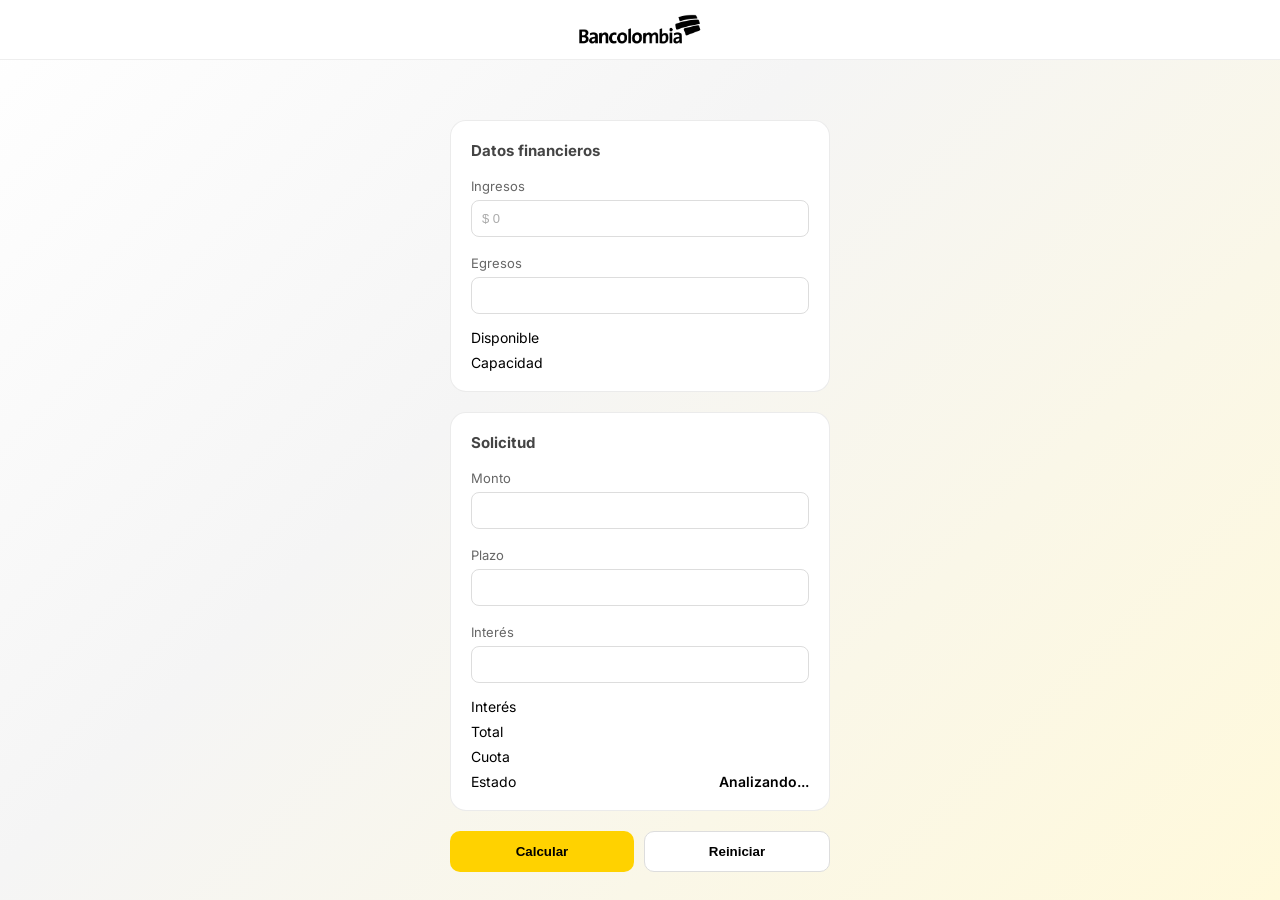
==== index.html @ 23a82eb3 "renombrar HTML" ====
<!DOCTYPE html>
<html lang="es">
<head>
<meta charset="UTF-8">
<meta name="viewport" content="width=device-width, initial-scale=1.0">

<title>Simulador de Crédito</title>

<link href="https://fonts.googleapis.com/css2?family=Inter:wght@300;400;600&display=swap" rel="stylesheet">
<link rel="stylesheet" href="simulador.css">

<script src="funciones.js"></script>
<script src="simulador.js"></script>
</head>

<body>

<!-- HEADER -->
<header class="topbar">
    <img src="BanColombia.png" class="logo">
    <span class="brand"></span>
</header>

<!-- CONTENIDO -->
<div class="container">

    <!-- CARD 1 -->
    <div class="card">
        <h2>Datos financieros</h2>

        <div class="field">
            <label>Ingresos</label>
            <input type="text" id="txtIngresos" placeholder="$ 0">
            <small class="error"></small>
        </div>

        <div class="field">
            <label>Egresos</label>
            <input type="text" id="txtEgresos">
            <small class="error"></small>
        </div>

        <div class="result">
            <p>Disponible <span id="spnDisponible"></span></p>
            <p>Capacidad <span id="spnCapacidadPago"></span></p>
        </div>
    </div>

    <!-- CARD 2 -->
    <div class="card">
        <h2>Solicitud</h2>

        <div class="field">
            <label>Monto</label>
            <input type="text" id="txtMonto">
        </div>

        <div class="field">
            <label>Plazo</label>
            <input type="text" id="txtPlazo">
        </div>

        <div class="field">
            <label>Interés</label>
            <input type="text" id="txtTasaInteres">
        </div>

        <div class="result">
            <p>Interés <span id="spnInteresPagar"></span></p>
            <p>Total <span id="spnTotalPrestamo"></span></p>
            <p>Cuota <span id="spnCuotaMensual"></span></p>

            <p class="estado">
                Estado 
                <span id="spnEstadoCredito" class="estado-text">Analizando...</span>
            </p>
        </div>
    </div>

    <!-- BOTONES -->
    <div class="buttons">
        <button class="primary" onclick="calcular()">Calcular</button>
        <button class="secondary" id="btnReiniciar">Reiniciar</button>
    </div>

</div>

</body>
</html>
---- simulador.css ----
* {
  margin: 0;
  padding: 0;
  box-sizing: border-box;
}

body {
  font-family: 'Inter', sans-serif;

  background: linear-gradient(
    135deg,
    #ffffff 0%,
    #f5f5f5 40%,
    #fff9db 100%
  );

  min-height: 100vh;
}

/* HEADER */
.topbar {
  height: 60px;
  background: #fff;
  display: flex;
  align-items: center;
  justify-content: center;
  padding: 0 15px;
  border-bottom: 1px solid #eee;
}

.logo {
  width: 140px;
  transition: transform 0.3s ease;
}

.logo:hover {
  transform: scale(1.05);
}

.brand {
  font-weight: 600;
}

/* CONTENEDOR */
.container {
  max-width: 420px;
  margin: 30px auto;
  padding: 15px;
}

/* CARDS */
.card {
  background: white;
  padding: 20px;
  border-radius: 16px;
  margin-bottom: 20px;
  border: 1px solid rgba(0,0,0,0.08);

  transition: all 0.3s ease;
}

.card:hover {
  transform: translateY(-4px);
  box-shadow: 0 10px 25px rgba(0,0,0,0.08);
}

.card {
  backdrop-filter: blur(6px);
}

h2 {
  font-size: 15px;
  margin-bottom: 15px;
  color: #444;
}

/* INPUTS */
.field {
  margin-bottom: 15px;
}

label {
  font-size: 13px;
  color: #666;
}

input {
  width: 100%;
  padding: 10px;
  border-radius: 8px;
  border: 1px solid #ddd;
  margin-top: 5px;
  transition: all 0.2s ease;
}

input:focus {
  border-color: #FFD200;
  box-shadow: 0 0 0 3px rgba(255,210,0,0.2);
}
input::placeholder {
  color: #aaa;
  font-size: 13px;
}

/* ERROR */
.error {
  color: red;
  font-size: 11px;
}

/* RESULTADOS */
.result p {
  display: flex;
  justify-content: space-between;
  margin-top: 8px;
  font-size: 14px;
}

.result span {
  font-weight: 600;
}

/* ESTADO */
.estado-text {
  font-weight: bold;
}

/* BOTONES */
.buttons {
  display: flex;
  gap: 10px;
}

button {
  flex: 1;
  padding: 12px;
  border-radius: 10px;
  border: none;
  cursor: pointer;
  font-weight: 600;
  transition: all 0.25s ease;
}

.primary {
  background: #FFD200;
}

.secondary {
  background: white;
  border: 1px solid #ddd;
}

/* HOVER PRO */
button:hover {
  transform: translateY(-4px) scale(1.03);
  box-shadow: 0 10px 20px rgba(0,0,0,0.1);
}

button:active {
  transform: scale(0.97);
}

.container {
  max-width: 420px;
  width: 90%;
  margin: 40px auto;
  padding: 20px;
}
@media (max-width: 500px) {

  .topbar {
    height: 55px;
  }

  .logo {
    width: 110px;
  }

  .container {
    margin: 15px auto;
    padding: 15px;
  }

  .card {
    padding: 15px;
  }

  h2 {
    font-size: 14px;
  }

  input {
    padding: 12px;
    font-size: 16px; /* evita zoom en móvil */
  }

  .buttons {
    flex-direction: column;
  }

  button {
    width: 100%;
  }
}
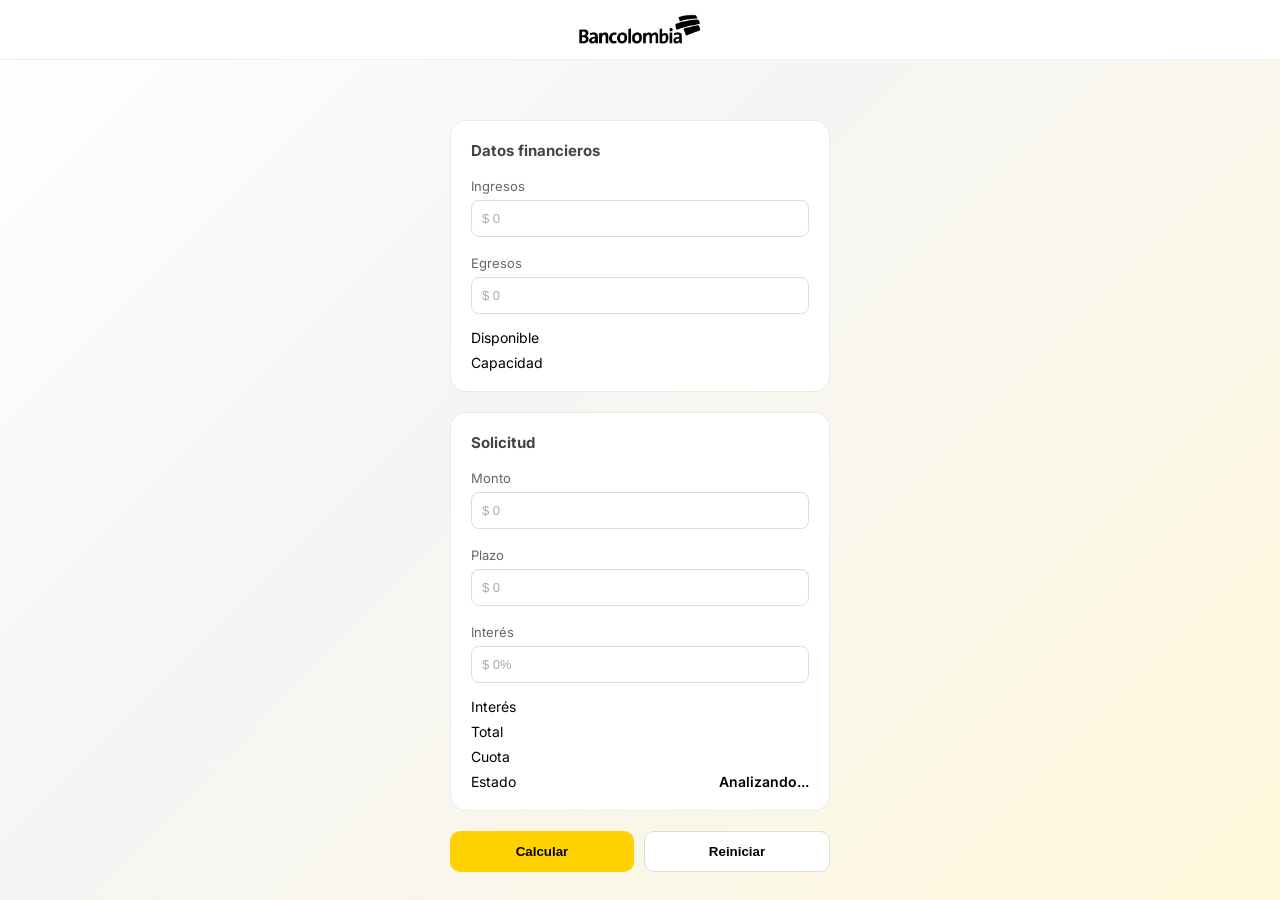
==== commit a1863ec2: "ui: improve user guidance with '$ 0%' placeholder in finance data" ====
--- a/index.html
+++ b/index.html
@@ -36,7 +36,7 @@
 
         <div class="field">
             <label>Egresos</label>
-            <input type="text" id="txtEgresos">
+            <input type="text" id="txtEgresos" placeholder="$ 0">
             <small class="error"></small>
         </div>
 
@@ -52,17 +52,17 @@
 
         <div class="field">
             <label>Monto</label>
-            <input type="text" id="txtMonto">
+            <input type="text" id="txtMonto" placeholder="$ 0">
         </div>
 
         <div class="field">
             <label>Plazo</label>
-            <input type="text" id="txtPlazo">
+            <input type="text" id="txtPlazo" placeholder="$ 0">
         </div>
 
         <div class="field">
             <label>Interés</label>
-            <input type="text" id="txtTasaInteres">
+            <input type="text" id="txtTasaInteres" placeholder="$ 0%">
         </div>
 
         <div class="result">
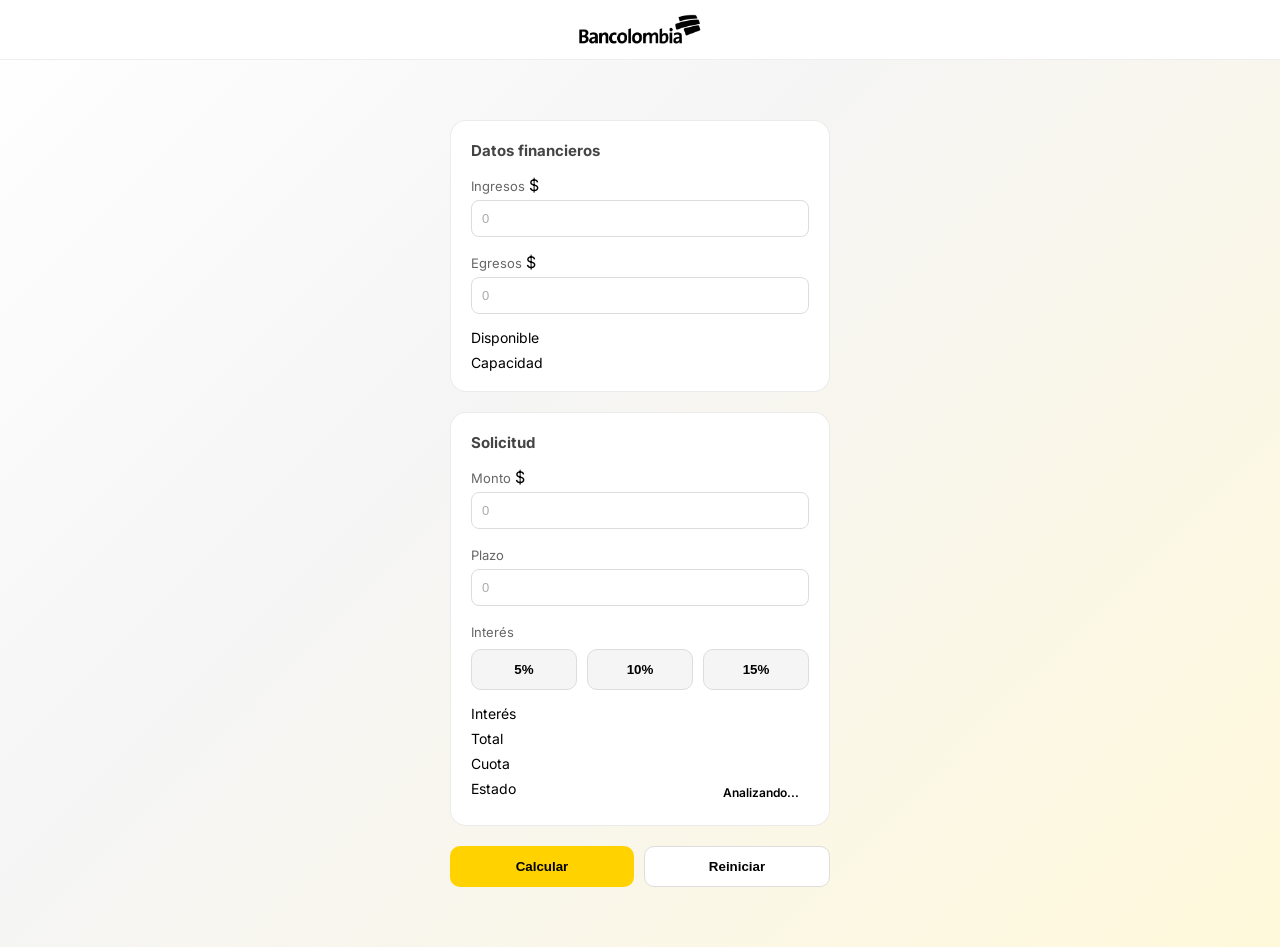
==== commit b7b591b0: "feat: simulador de crédito con validaciones, UI interactiva, selección de tasa, formato monetario y " ====
--- a/index.html
+++ b/index.html
@@ -30,14 +30,16 @@
 
         <div class="field">
             <label>Ingresos</label>
-            <input type="text" id="txtIngresos" placeholder="$ 0">
-            <small class="error"></small>
+            <span>$</span>
+            <input type="text" id="txtIngresos" placeholder="0">
+            <small id="errorIngresos" class="error"></small>
         </div>
 
         <div class="field">
             <label>Egresos</label>
-            <input type="text" id="txtEgresos" placeholder="$ 0">
-            <small class="error"></small>
+            <span>$</span>
+            <input type="text" id="txtEgresos" placeholder="0">
+            <small id="errorEgresos" class="error"></small>
         </div>
 
         <div class="result">
@@ -52,17 +54,25 @@
 
         <div class="field">
             <label>Monto</label>
-            <input type="text" id="txtMonto" placeholder="$ 0">
+            <span>$</span>
+            <input type="text" id="txtMonto" placeholder="0">
+            <small id="errorMonto" class="error"></small>
         </div>
 
         <div class="field">
             <label>Plazo</label>
-            <input type="text" id="txtPlazo" placeholder="$ 0">
+            <input type="text" id="txtPlazo" placeholder="0">
+            <small id="errorPlazo" class="error"></small>
         </div>
 
         <div class="field">
             <label>Interés</label>
-            <input type="text" id="txtTasaInteres" placeholder="$ 0%">
+            <div class="opciones-interes">
+                <button onclick="seleccionarInteres(5, this)">5%</button>
+                <button onclick="seleccionarInteres(10, this)">10%</button>
+                <button onclick="seleccionarInteres(15, this)">15%</button>
+            </div>
+            <small id="errorInteres" class="error"></small>
         </div>
 
         <div class="result">
@@ -80,7 +90,7 @@
     <!-- BOTONES -->
     <div class="buttons">
         <button class="primary" onclick="calcular()">Calcular</button>
-        <button class="secondary" id="btnReiniciar">Reiniciar</button>
+        <button class="secondary" id="btnReiniciar" onclick="reiniciar()">Reiniciar</button>
     </div>
 
 </div>
--- a/simulador.css
+++ b/simulador.css
@@ -201,4 +201,93 @@
   button {
     width: 100%;
   }
+}
+input.error-input {
+  border: 1px solid red;
+  background-color: #ffe6e6;
+}
+.error {
+  min-height: 14px;
+}
+.aprobado {
+  color: green;
+}
+
+.riesgo {
+  color: orange;
+}
+
+.rechazado {
+  color: red;
+}
+.input-icon {
+  position: relative;
+}
+
+.input-icon span {
+  position: absolute;
+  left: 10px;
+  top: 35px;
+  color: #999;
+  font-size: 14px;
+}
+
+.input-icon input {
+  padding-left: 25px;
+}
+.result span {
+  transition: all 0.3s ease;
+}
+
+.result span.actualizado {
+  color: #FFD200;
+  transform: scale(1.1);
+}
+
+
+.estado-text {
+  padding: 5px 10px;
+  border-radius: 8px;
+  font-size: 12px;
+}
+
+.aprobado {
+  background: #d4edda;
+  color: #155724;
+}
+
+.riesgo {
+  background: #fff3cd;
+  color: #856404;
+}
+
+.rechazado {
+  background: #f8d7da;
+  color: #721c24;
+}
+
+
+.primary:hover {
+  background: #ffcc00;
+}
+
+.secondary:hover {
+  background: #f5f5f5;
+}
+
+.opciones-interes {
+  display: flex;
+  gap: 10px;
+  margin-top: 8px;
+}
+
+.opciones-interes button {
+  flex: 1;
+  background: #f5f5f5;
+  border: 1px solid #ddd;
+}
+
+.opciones-interes button.activo {
+  background: #FFD200;
+  border: 1px solid #FFD200;
 }
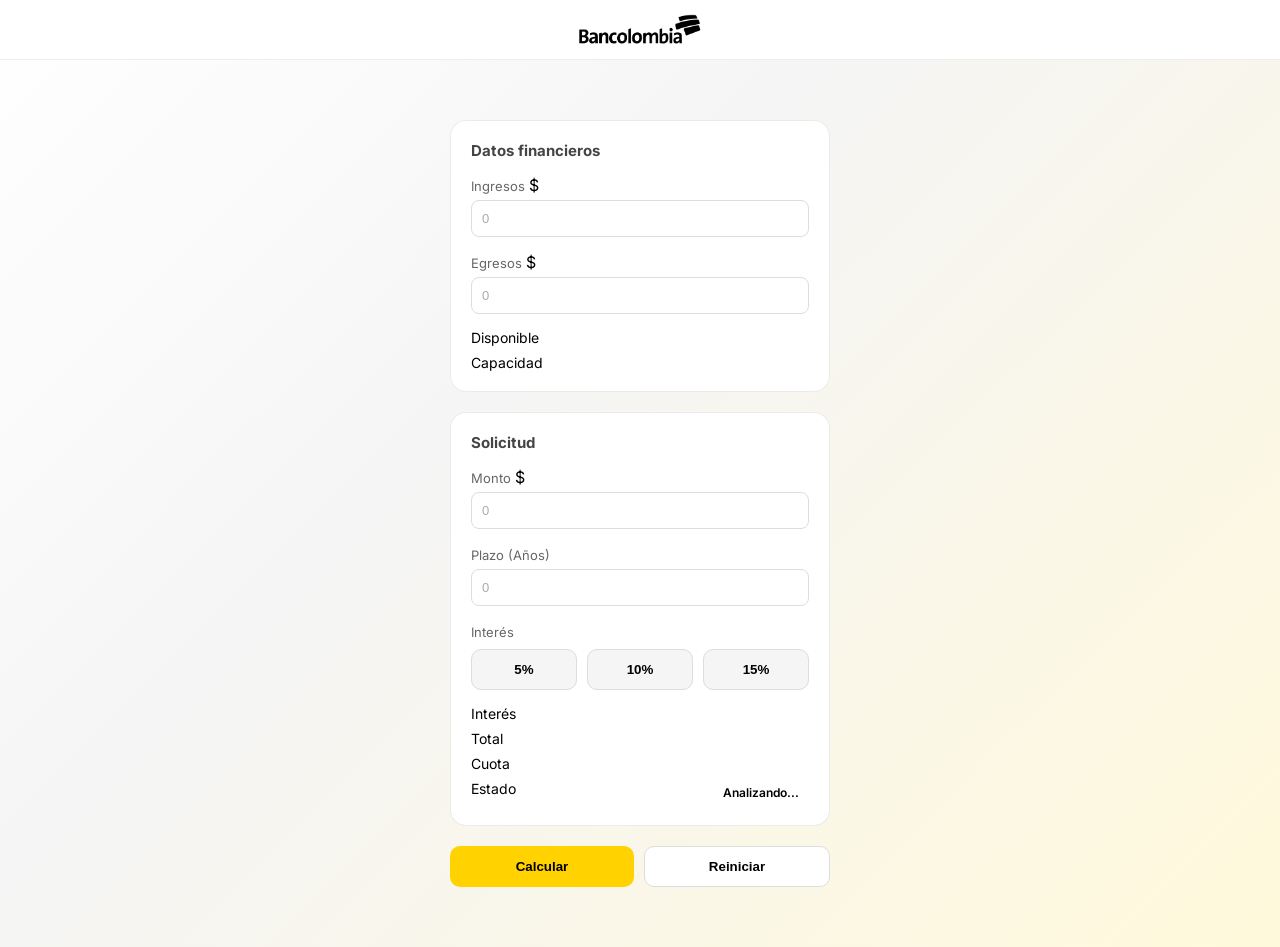
==== commit 27be9132: "docs: especificar que el plazo debe ingresarse en años en el HTML" ====
--- a/index.html
+++ b/index.html
@@ -60,7 +60,7 @@
         </div>
 
         <div class="field">
-            <label>Plazo</label>
+            <label>Plazo (Años)</label>
             <input type="text" id="txtPlazo" placeholder="0">
             <small id="errorPlazo" class="error"></small>
         </div>
